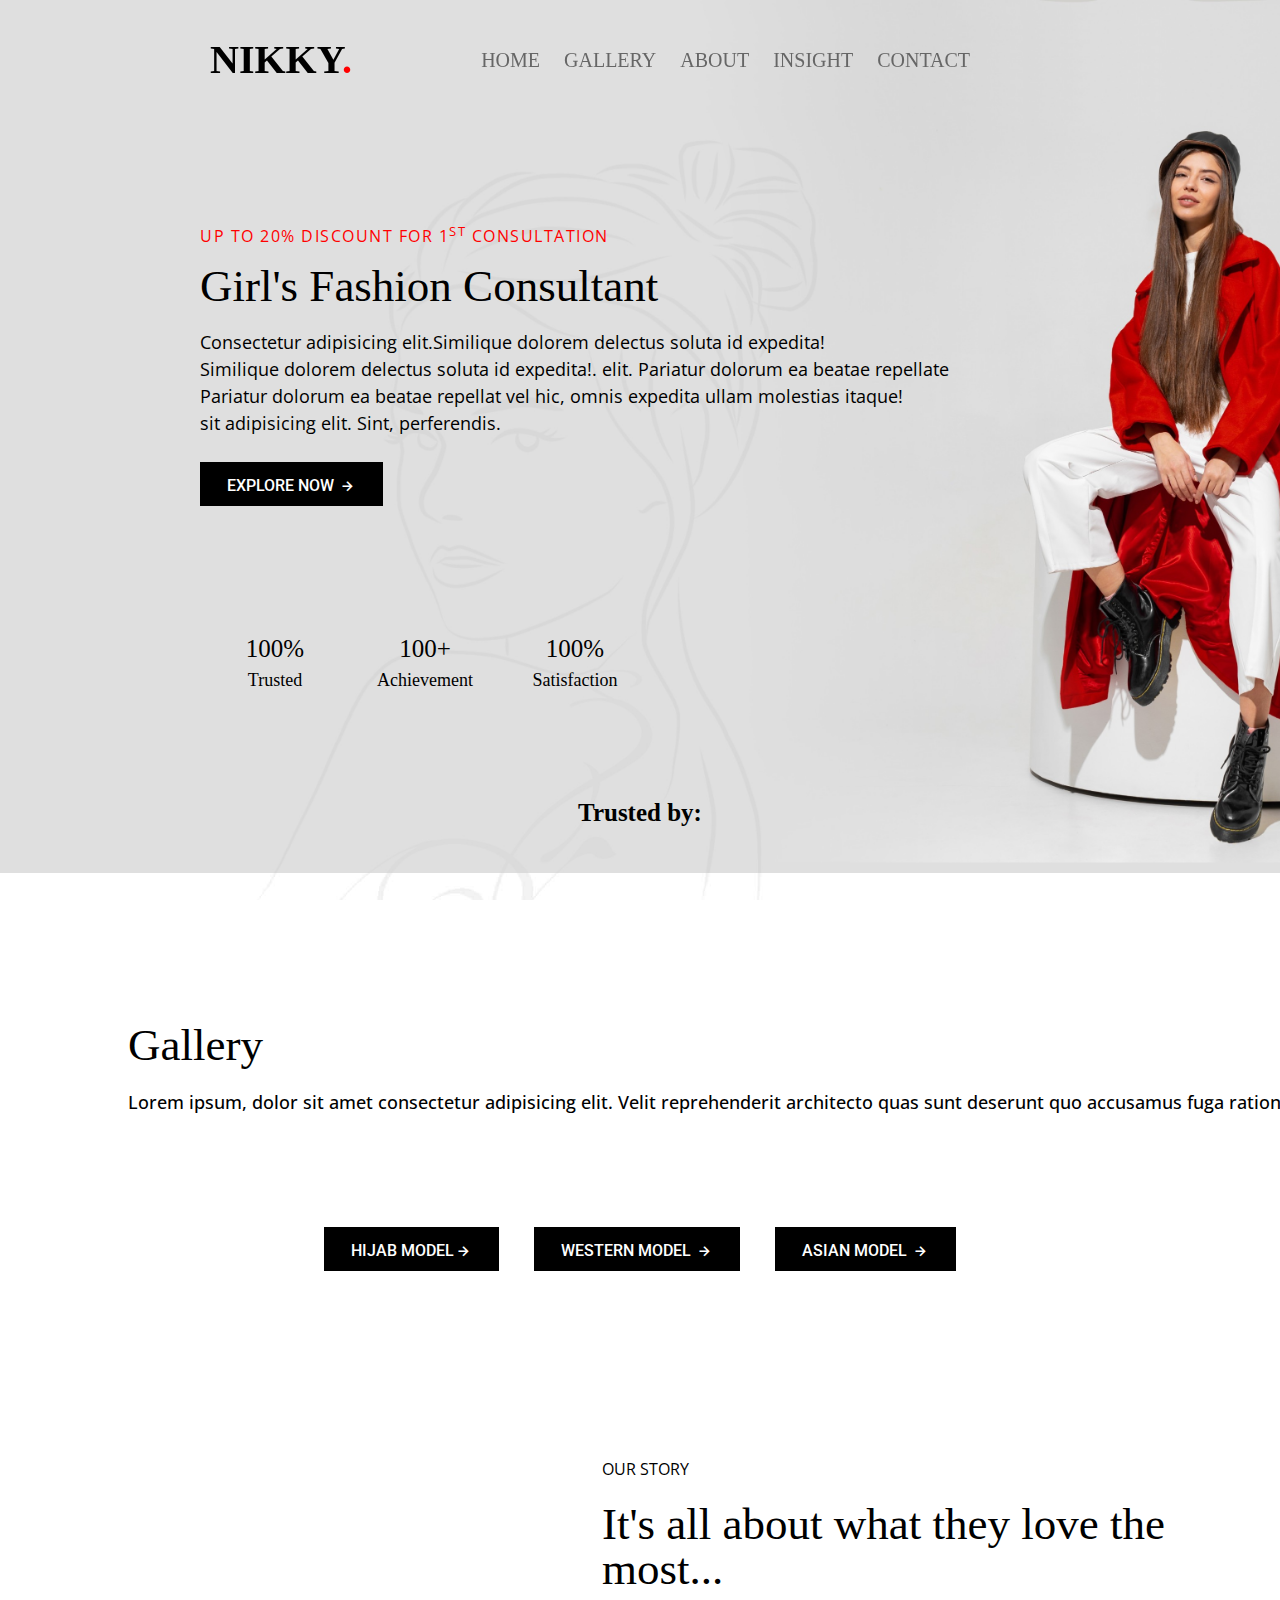
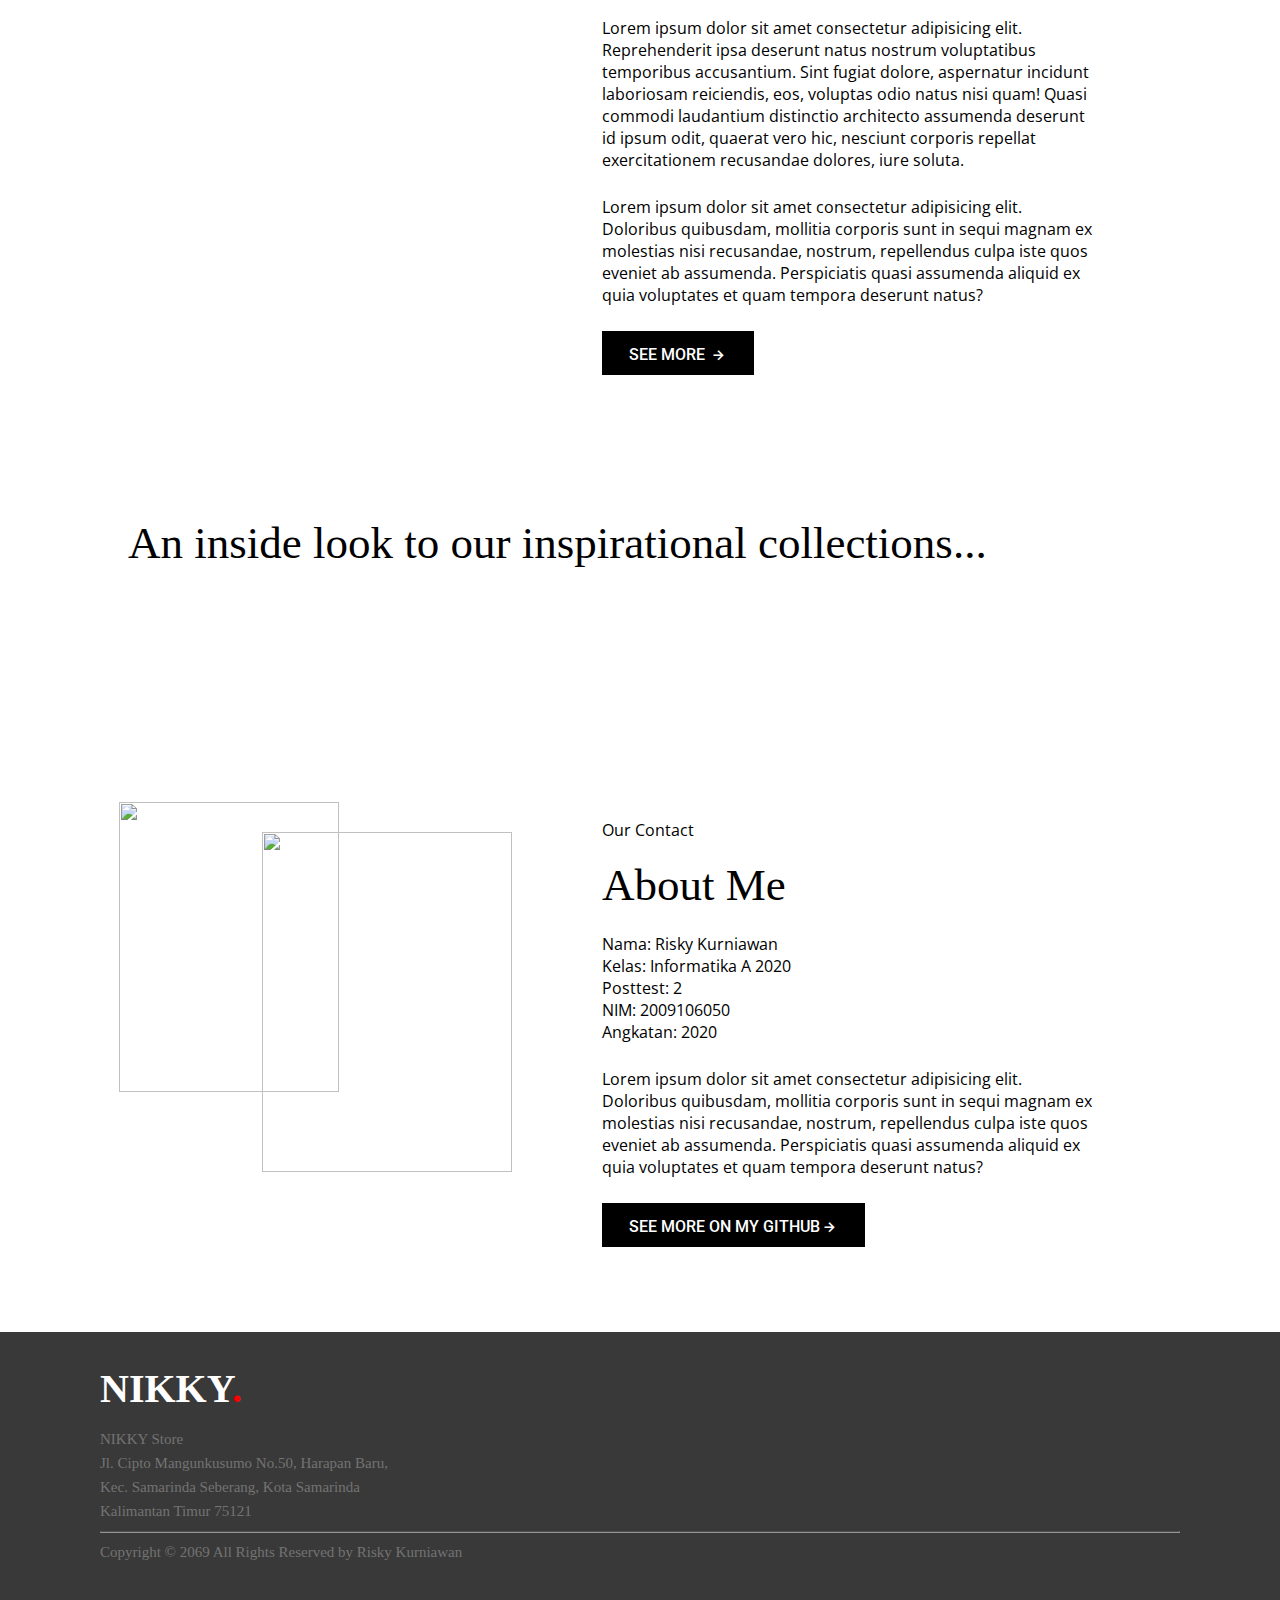
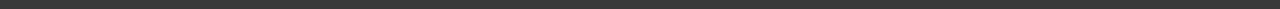
==== posttest2/index.html @ 20c2f048 "Posttest2" ====
<!DOCTYPE html>
<html lang="en">
<head>
  <meta charset="UTF-8">
  <meta http-equiv="X-UA-Compatible" content="IE=edge">
  <meta name="viewport" content="width=device-width, initial-scale=1.0">
  <link rel="stylesheet" href="/styles.css">
  <link rel="icon" href="svg/icon.svg">
  <link href='https://unpkg.com/boxicons@2.1.4/css/boxicons.min.css' rel='stylesheet'>
  <title>NIKKY</title>
</head>
<body id="home">
  <div class="container-1 pt-25px">
    <header>
      <nav class="">
        <div class="container p-relative pl-7 pr-10 top-25">
          <a href="#" id="brand" class="text-upper brand">
            NIKKY<span class="text-red">.</span>
          </a>
          <ul class="navbar-menu">
            <li>
              <a href="#home" class="text-upper">
                <span class="fs-3">
                  Home
                </span>
              </a>
            </li>
            <li>
              <a href="#gallery" class="text-upper">
                <span class="fs-3">
                  Gallery
                </span>
              </a>
            </li>
            <li>
              <a href="#about" class="text-upper">
                <span class="fs-3">
                  About
                </span>
              </a>
            </li>
            <li>
              <a href="#insight" class="text-upper">
                <span class="fs-3">
                  Insight
                </span>
              </a>
            </li>
            <li>
              <a href="#contact" class="text-upper">
                <span class="fs-3">
                  Contact
                </span>
              </a>
            </li>
          </ul>
          
        </div>
      </nav>
    </header>
    
    
    <section class="parent m-5 pb-50px">
      <div class="grid-1">
        <main class="mb-0">
          <div class="main-text">
            <p class="text-upper font-1 m-0 ls-1 text-red pb-20px">Up to 20% Discount for 1<sup>st</sup> Consultation </p>
            <h1 class="header-1 m-0">Girl's Fashion Consultant</h1>
            <p class=" font-1 mt-10px mb-0 fs-2 lh-2 pt-10px">Consectetur adipisicing elit.Similique dolorem delectus soluta id expedita!</p>
            <p class=" font-1 mb-0 fs-2 lh-2">Similique dolorem delectus soluta id expedita!. elit. Pariatur dolorum ea beatae repellate</p>
            <p class=" font-1  mb-0 fs-2 lh-2">Pariatur dolorum ea beatae repellat vel hic, omnis expedita ullam molestias itaque!</p>
            <p class=" font-1 mt-0 mb-25px fs-2 lh-2">sit adipisicing elit. Sint, perferendis.</p>
            <div>
              <a href="#" class="my-btn-dark text-upper">
                Explore Now <i class='bx bx-right-arrow-alt fs-2 p-relative top-3px mt-0 pt-0'></i>
              </a>
            </div>
          </div>
        </main>
      </div>
      <div class="grid-2 pb-25px mt-25px">
        <div class='flex-container'>
          <div class="text-center flex-item-1">
            <img src="svg/trusted.svg" width="45px" alt="">
            <h1 class="fs-4 m-0 text-bold pt-10px">100%</h1>
            <p class="fs-2 pt-10px">Trusted</p>
          </div>
          <div class="text-center flex-item-1">
            <img src="svg/trophy.svg" width="45px" alt="">
            <h1 class="fs-4 m-0 text-bold pt-10px">100+</h1>
            <p class="fs-2 pt-10px">Achievement</p>
          </div>
          <div class="text-center flex-item-1">
            <img src="svg/love.svg" width="45px" alt="">
            <h1 class="fs-4 m-0 text-bold pt-10px">100%</h1>
            <p class="fs-2 pt-10px">Satisfaction</p>
          </div>
        </div>
      </div>
    </section>
    
    <h3 class="fs-4 item-center text-600">
      Trusted by:
    </h3>
    <div class='flex-container gap-35 item-center'>
      <div class="">
        <img src="svg/logo (2).svg" width="100px" alt="" srcset="">
      </div>
      <div class="">
        <img src="svg/logo (3).svg" width="100px" alt="" srcset="">
      </div>
      <div class="">
        <img src="svg/logo (4).svg" width="100px" alt="" srcset="">
      </div>
      <div class="">
        <img src="svg/logo (5).svg" width="100px" alt="" srcset="">
      </div>
      <div class="">
        <img src="svg/logo (6).svg" width="100px" alt="" srcset="">
      </div>
    </div>
    
    <div class='flex-container gap-35 item-center'>
      <div class="">
        <img src="svg/logo (7).svg" width="100px" alt="" srcset="">
      </div>
      <div class="">
        <img src="svg/logo (8).svg" width="100px" alt="" srcset="">
      </div>
      <div class="">
        <img src="svg/logo (9).svg" width="100px" alt="" srcset="">
      </div>
      <div class="">
        <img src="svg/logo (10).svg" width="100px" alt="" srcset="">
      </div>
      <div class="">
        <img src="svg/logo (12).svg" width="100px" alt="" srcset="">
      </div>
    </div>
    
    <div class='flex-container gap-35 item-center'>
      <div class="">
        <img src="svg/logo (13).svg" width="100px" alt="" srcset="">
      </div>
      <div class="">
        <img src="svg/logo (14).svg" width="100px" alt="" srcset="">
      </div>
      <div class="">
        <img src="svg/logo (15).svg" width="100px" alt="" srcset="">
      </div>
      <div class="">
        <img src="svg/logo (16).svg" width="100px" alt="" srcset="">
      </div>
      </div>
    </div>
  </div>
  
  
  <div class="mt-0 pt-150px container-2" id="gallery">
    <div class="p-relative left-10 ">
      <h1 class="header-1 mb-25px">Gallery</h1>
      <p class="fs-2 mb-100px font-1 text-500">Lorem ipsum, dolor sit amet consectetur adipisicing elit. Velit reprehenderit architecto quas sunt deserunt quo accusamus fuga ratione a libero.</p>
    </div>
    <div class='flex-container gap-35 item-center'>
      <div class="">
        <img src="img/img1.jpg" height="550px" alt="">
        <div>
          <a href="#" class="my-btn-dark text-upper">
            Hijab Model<i class='bx bx-right-arrow-alt fs-2 p-relative top-3px mt-0 pt-0'></i>
          </a>
        </div>
      </div>
      <div class="">
        <img src="img/img2.jpg" height="550px" alt="">
        <div>
          <a href="#" class="my-btn-dark text-upper">
            Western Model <i class='bx bx-right-arrow-alt fs-2 p-relative top-3px mt-0 pt-0'></i>
          </a>
        </div>
      </div>
      <div class="">
        <img src="img/img3.jpg" height="550px" alt="">
        <div>
          <a href="#" class="my-btn-dark text-upper">
            Asian Model <i class='bx bx-right-arrow-alt fs-2 p-relative top-3px mt-0 pt-0'></i>
          </a>
        </div>
      </div>
    </div>
  </div>  

  <div class="container-4 pb-100px pt-100px" id="about">
    <div class="parent">
      <div class="grid-3 item-end">
        <img src="img/about-me-img.jpg" class="mt-100px p-relative left-15 top--5" height="400px" alt="">
        <img src="img/about-me-img-2.jpg" class="mt-100px front custom-photo-1" height="450px" alt="">
      </div>
      <div class="grid-4 p-3">
        <h2 class="font-1">OUR STORY</h2>
        
        <h2 class="header-1 pt-25px">It's all about what they love the most...</h2>
        <p class="font-1 lh-1 pt-25px pr-3">
          Lorem ipsum dolor sit amet consectetur adipisicing elit. Reprehenderit ipsa deserunt natus nostrum voluptatibus temporibus accusantium. Sint fugiat dolore, aspernatur incidunt laboriosam reiciendis, eos, voluptas odio natus nisi quam! Quasi commodi laudantium distinctio architecto assumenda deserunt id ipsum odit, quaerat vero hic, nesciunt corporis repellat exercitationem recusandae dolores, iure soluta.
        </p>
        <p class="font-1 lh-1 pt-25px pr-3">
          Lorem ipsum dolor sit amet consectetur adipisicing elit. Doloribus quibusdam, mollitia corporis sunt in sequi magnam ex molestias nisi recusandae, nostrum, repellendus culpa iste quos eveniet ab assumenda. Perspiciatis quasi assumenda aliquid ex quia voluptates et quam tempora deserunt natus?
        </p>
        <div>
          <a href="#" class="mt-25px my-btn-dark text-upper">
            See More <i class='bx bx-right-arrow-alt fs-2 p-relative top-3px mt-0 pt-0'></i>
          </a>
        </div>
      </div>
      </div>
  </div>
  
  
  <div class="mt-0 pb-100px pt-150px container-2" id="insight">
    <div class="p-relative left-10">
      <h1 class="header-1 mb-50px text-500">An inside look to our inspirational collections...</h1>
    </div>
    <div class='flex-container gap-35 item-center'>
      <div class="">
        <img class="" src="img/collection1.jpg" height="550px" alt="">
      </div>
      <div class="">
        <img class="" src="img/collection2.jpg" height="550px" alt="">
      </div>
      <div class="">
        <img class="" src="img/collection3.jpg" height="550px" alt="">
      </div>
      <div class="">
        <img class="" src="img/collection4.jpg" height="550px" alt="">
      </div>
    </div>
  </div>  
  
  
  <div class="container-4 mb-100px" id="contact">
    <div class="parent">
      <div class="grid-3 item-end">
        <img src="img/risky.jpg" class="mt-100px p-relative left-15 top--5" width="220px" height="290px" alt="">
        <img src="img/risky.jpg" class="mt-100px front" width="250px" height="340px" alt="">
      </div>
      <div class="grid-4 p-3">
        <h2 class="font-1">Our Contact</h2>
        
        <h2 class="header-1 pt-25px">About Me</h2>
        <p class="font-1 lh-1 pt-25px pr-3">
          Nama: Risky Kurniawan
          <br>
          Kelas: Informatika A 2020
          <br>
          Posttest: 2
          <br>
          NIM: 2009106050
          <br>
          Angkatan: 2020
        </p>
        <p class="font-1 lh-1 pt-25px pr-3">
          Lorem ipsum dolor sit amet consectetur adipisicing elit. Doloribus quibusdam, mollitia corporis sunt in sequi magnam ex molestias nisi recusandae, nostrum, repellendus culpa iste quos eveniet ab assumenda. Perspiciatis quasi assumenda aliquid ex quia voluptates et quam tempora deserunt natus?
        </p>
        <div>
          <a href="https://github.com/riskykrnawan" class="mt-25px my-btn-dark text-upper">
            See More On My Github<i class='bx bx-right-arrow-alt fs-2 p-relative top-3px mt-0 pt-0'></i>
          </a>
        </div>
      </div>
      </div>
  </div>
  
  
  <footer class="footer">
    <div class="mb-15px">
      <a href="#" id="brand" class="text-upper brand text-white">
        NIKKY<span class="text-red">.</span>
      </a>
    </div>
    <div class="mt-25px pt-25px">
      <p>
        NIKKY Store
      </p>
      <p>
        Jl. Cipto Mangunkusumo No.50, Harapan Baru,
      </p>
      <p>
        Kec. Samarinda Seberang, Kota Samarinda
      </p>
      <p>
        Kalimantan Timur 75121
      </p>
    </div>
    <hr>
    <p>Copyright &copy 2069 All Rights Reserved by Risky Kurniawan</p>
  </footer>
</body>
</html>
---- styles.css ----
@import url('https://fonts.googleapis.com/css?family=Open+Sans');
@import url('https://fonts.googleapis.com/css2?family=Roboto:wght@300;900&display=swap');


html, body, div, span, applet, object, iframe,
h1, h2, h3, h4, h5, h6, p, blockquote, pre,
a, abbr, acronym, address, big, cite, code,
del, dfn, em, img, ins, kbd, q, s, samp,
small, strike, strong, sub, tt, var,
b, u, i, center,
dl, dt, dd, ol, ul, li,
fieldset, form, label, legend,
table, caption, tbody, tfoot, thead, tr, th, td,
article, aside, canvas, details, embed, 
figure, figcaption, footer, header, hgroup, 
menu, nav, output, ruby, section, summary,
time, mark, audio, video {
	margin: 0;
	padding: 0;
	border: 0;
	font-size: 100%;
	font: inherit;
	vertical-align: baseline;
}

article, aside, details, figcaption, figure, 
footer, header, hgroup, menu, nav, section {
	display: block;
}
body {
	line-height: 1;
  overflow-x: hidden;
}
ol, ul {
	list-style: none;
}
blockquote, q {
	quotes: none;
}
blockquote:before, blockquote:after,
q:before, q:after {
	content: '';
	content: none;
}
table {
	border-collapse: collapse;
	border-spacing: 0;
}

a {
  text-decoration: none;
}

/* end meyer */


/* Custom Scrollbar */
  /* width */
  ::-webkit-scrollbar {
    width: 10px;
  }

  /* Track */
  ::-webkit-scrollbar-track {
    background: #f1f1f1;
  }

  /* Handle */
  ::-webkit-scrollbar-thumb {
    background: #888;
  }

  /* Handle on hover */
  ::-webkit-scrollbar-thumb:hover {
    background: #555;
  }


/* navbar */

nav {
  position: fixed;
  background: transparent;
  height: 80px;
  line-height: 80px;
  top: 0;
  left: 0;
  width: 100%;
  z-index: 9;
}

nav ul.navbar-menu {
  float:right;
  margin: 0;
  padding: 0;
  display: block;
}
nav ul.navbar-menu li {
  display: inline-block;
  margin: 0 10px; 
}
nav ul.navbar-menu li a {
  color: #666;
  font-size: 14px; 
}
nav ul.navbar-menu li a:hover {
  color: #fff;
  font-size: 14px; 
}
.brand {
  color: black;
  float: left;
  font-weight: 800;
  font-size: 40px; 
}

/* display */
.d-block {
  display: block;
}

/* Container */
.container-1 {
  background-image: url('img/bg-1.jpg');
  background-attachment: fixed;
  background-repeat: no-repeat;
  background-size: cover;
}
.container-2 {
  background-image: url('img/bg-2.jpg');
  background-attachment: fixed;
  background-repeat: no-repeat;
  background-size: cover;
}
.container-3 {
  background-image: url('img/bg-3.jpg');
  background-attachment: fixed;
  background-repeat: no-repeat;
  background-size: cover;
  height: 500px;
}
.container-4 {
  background-image: url('img/bg-4.jpg');
  background-attachment: fixed;
  background-repeat: no-repeat;
  background-size: cover;
  height: 500px;
}

/* text alignment */
.text-center {
  text-align: center;
}
.text-start {
  text-align: left;
}
.text-end {
  text-align: right;
}
.text-justify {
  text-align: justify;
}

/* text transform */
.text-upper {
  text-transform: uppercase;
}
.text-lower {
  text-transform: lowercase;
}

/* font */
.font-1 {
  font-family: "Open Sans";
}
.font-2 {
  font-family: "Roboto", sans-serif;
}


/* header fontSize */
.header-1 {
  font-size: 45px;
}
.header-2 {
  font-size: 38px;
}


/* text color */
.text-red {
  color: red;
}
.text-white {
  color: white;
}
.text-orange {
  color: #7c2222;
}


/* font weight */
.text-600 {
  font-weight: 600;
}
.text-500 {
  font-weight: 500;
}


/* letter spacing */
.ls-1 {
  letter-spacing: 1.5px;
}

/* line-height */
.lh-1 {
  line-height: 22px;
}
.lh-2 {
  line-height: 27px;
}

/* fontSize */
.fs-1 {
  font-size: 14px;
}
.fs-2 {
  font-size: 18px;
}
.fs-3 {
  font-size: 20px;
}
.fs-4 {
  font-size: 25px;
}

/* bg */
.bg-orange {
  background-color: orange;
}
.bg-grey {
  background-color: #DFDFDF;
}
.bg-white {
  background-color: white;
}


/* margin */
.m-0 {
  margin: 0;
}
.m-5 {
  margin: 200px 200px 0 200px;
}

.mt-100px {
  margin-top: 100px;
}
.mt-25px {
  margin-top: 25px;
}
.mt-20px {
  margin-top: 20px;
}
.mt-10px {
  margin-top: 10px;
}
.mt-0 {
  margin-top: 0;
}

.mb-100px {
  margin-bottom: 100px;
}
.mb-50px {
  margin-bottom: 50px;
}
.mb-35px {
  margin-bottom: 35px;
}
.mb-25px {
  margin-bottom: 25px;
}
.mb-20 {
  margin-bottom: 200px;
}
.mb-0 {
  margin-bottom: 0;
}


/* padding */
.p-4 {
  padding: 120px;
}
.p-5 {
  padding: 150px;
}
.p-3 {
  padding: 90px;
}

.p-50px {
  padding: 50px;
}

.pt-250px {
  padding-top: 250px;
}
.pt-150px {
  padding-top: 150px;
}
.pt-100px {
  padding-top: 100px;
}
.pt-25px {
  padding-top: 25px;
}
.pt-10px {
  padding-top: 10px;
}
.pt-0 {
  padding-top: 0;
}

.pr-1 {
  padding-right: 30px;
}
.pr-2 {
  padding-right: 60px;
}
.pr-3 {
  padding-right: 90px;
}
.pr-7{
  padding-right: 210px;
}
.pr-10{
  padding-right: 300px;
}

.pl-7 {
  padding-left: 210px;
}
.pl-5 {
  padding-left: 150px;
}
.pl-2 {
  padding-left: 60px;
}


.pb-100px {
  padding-bottom: 100px;
}
.pb-200px {
  padding-bottom: 200px;
}
.pb-25px {
  padding-bottom: 25px;
}
.pb-20px {
  padding-bottom: 20px;
}
.pb-15px {
  padding-bottom: 20px;
}
.pb-10px {
  padding-bottom: 10px;
}
.pb-0 {
  padding-bottom: 0;
}


/* button */
.my-btn-dark{
  padding: 10px 25px;
  font-family: "Roboto", sans-serif;
  font-weight: 500;
  background: transparent;
  outline: none !important;
  cursor: pointer;
  transition: all 0.3s ease;
  position: relative;
  display: inline-block;
  border: 2px solid rgb(0, 0, 0);
  background: rgb(0, 0, 0);
  z-index: 1;
  color: #fff;
}



/* flex */
.flex-container {
  display: flex;
  flex-wrap: nowrap;
  justify-content: flex-start;
  align-items: flex-start;
  align-content: flex-start;
  overflow: auto;
  flex-direction: row;
}

.flex-item-1 {
  width: 150px;
  height: 150px;
  margin: 15px 0;
} 
.gap-35 {
  gap: 35px;
}

.flex-item-2 {
  box-shadow: 0px 2px 10px -8px rgba(0,0,0,0.75);
-webkit-box-shadow: 0px 2px 10px -8px rgba(0,0,0,0.75);
-moz-box-shadow: 0px 2px 10px -8px rgba(0,0,0,0.75);
  width: 250px;
  height: 350px;
  margin: 45px;
  background-color: white;
}



/* footer */


.footer
{
  background-color:#393939;
  padding:45px 100px;
  font-size:15px;
  line-height:24px;
  color:#737373;
  position: relative;
  bottom: 0;
}

.footer hr
{
  border-top-color:#bbb;
  opacity:0.5
}

/* footer */

/* position */

.p-relative {
  position: relative;
}
.p-absolute {
  position: absolute;
}

.top-75 {
  top: 75%;
}
.top-50 {
  top: 50%;
}
.top-35 {
  top: 35%;
}
.top-25 {
  top: 25%;
}

.top-5px {
  top: 5px;
}
.top-3px {
  top: 3px;
}
.top--5 {
  top: -5%;
}

.left-60 {
  left: 60%;
}
.left-50 {
  left: 50%;
}
.left-40 {
  left: 40%;
}
.left-30 {
  left: 30%;
}
.left-25 {
  left: 25%;
}
.left-20 {
  left: 20%;
}
.left-15 {
  left: 15%;
}
.left-10 {
  left: 10%;
}


.right-50 {
  right: 50%;
}
.right-25 {
  right: 25%;
}
.right-15 {
  right: 15%;
}

/* justify content */
.item-start {
  display: flex;
  justify-content: start;
}
.item-center {
  display: flex;
  justify-content: center;
}
.item-end {
  display: flex;
  justify-content: end;
}



/* grid */
.parent {
  display: grid;
  grid-template-columns: repeat(5, 1fr);
  grid-template-rows: repeat(5, 1fr);
  grid-column-gap: 0px;
  grid-row-gap: 0px;
  }
  
  .grid-1 { grid-area: 1 / 1 / 6 / 6; }
  .grid-2 { grid-area: 4 / 1 / 6 / 6; }
  .grid-3 { grid-area: 1 / 1 / 6 / 3; }
  .grid-4 { grid-area: 1 / 3 / 6 / 6; }


.back {
  z-index: -1;
}
.front {
  z-index: 99;
}

/* transform */
.custom-photo-1 {
  transform: skew(-6deg) translate(1px,0px);
}

  @media only screen and (max-width: 600px) {
    .m-5 {
      margin: 10px
    }
  }
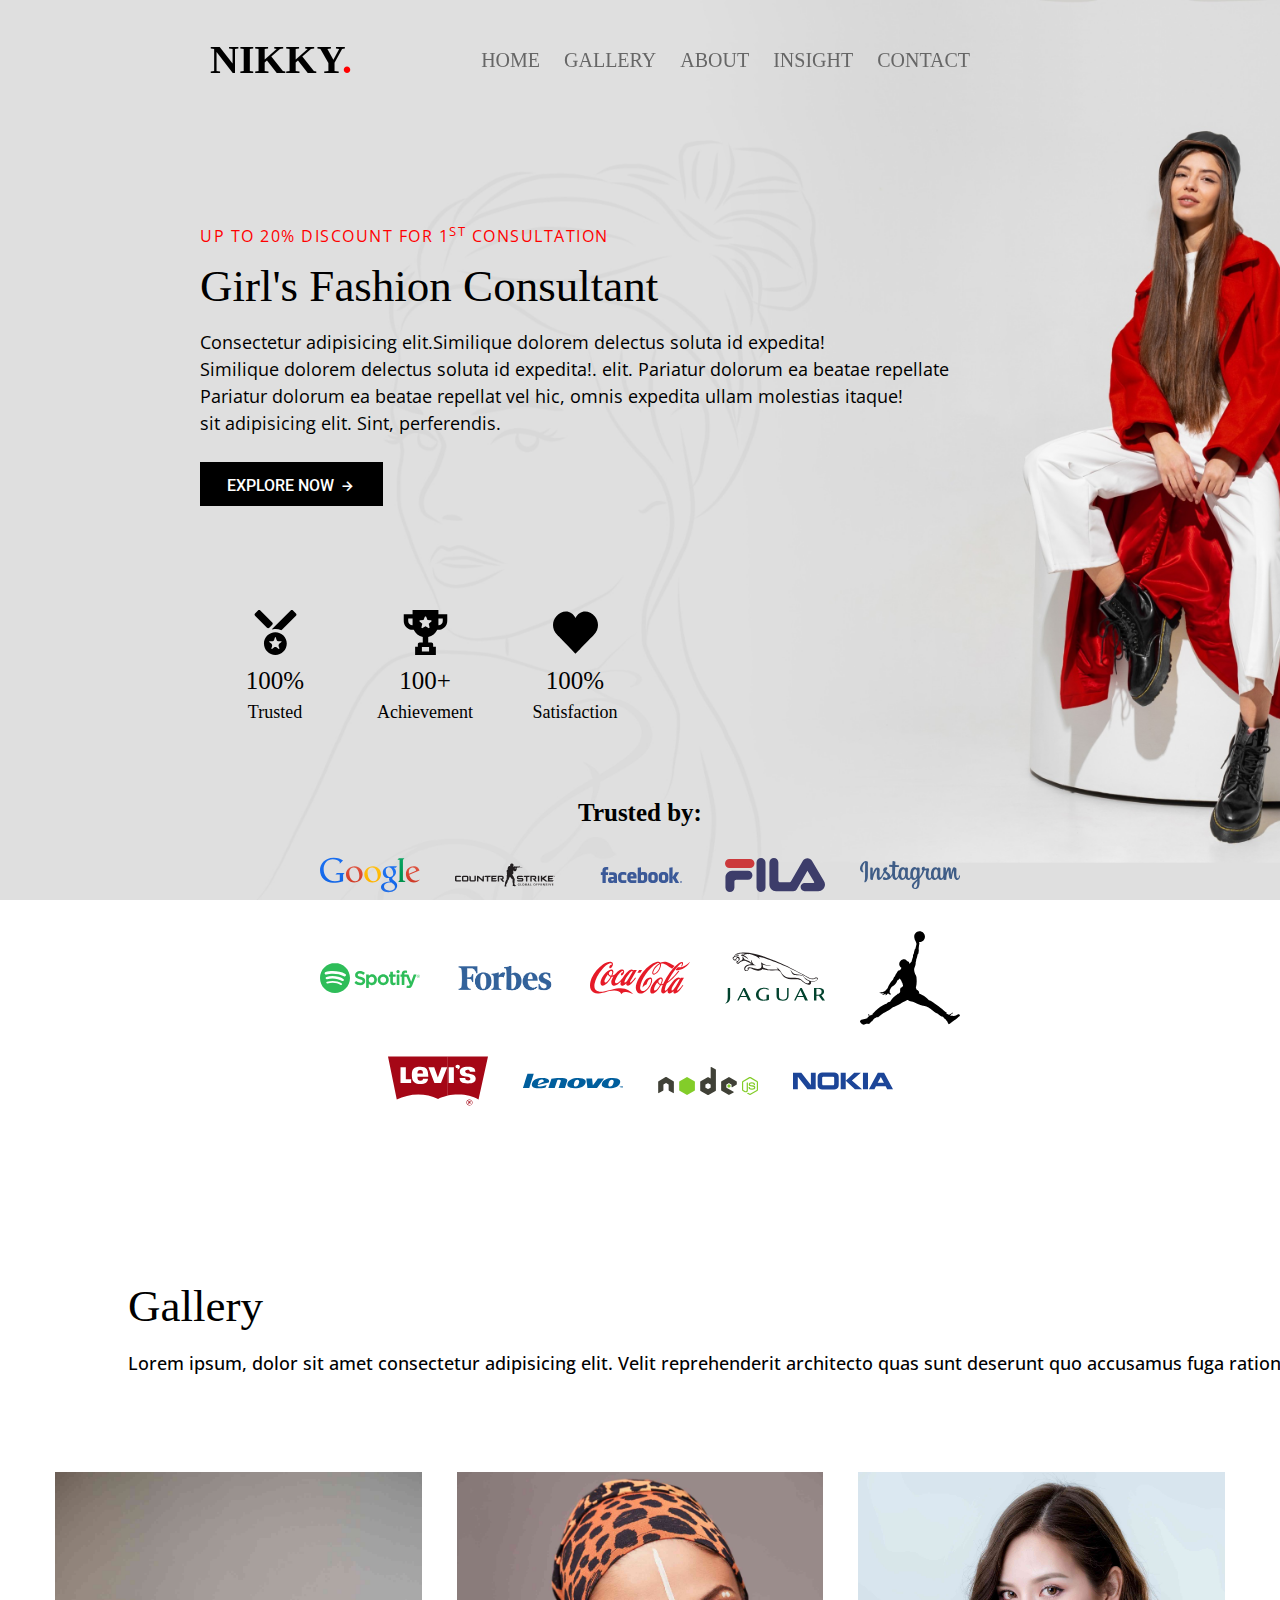
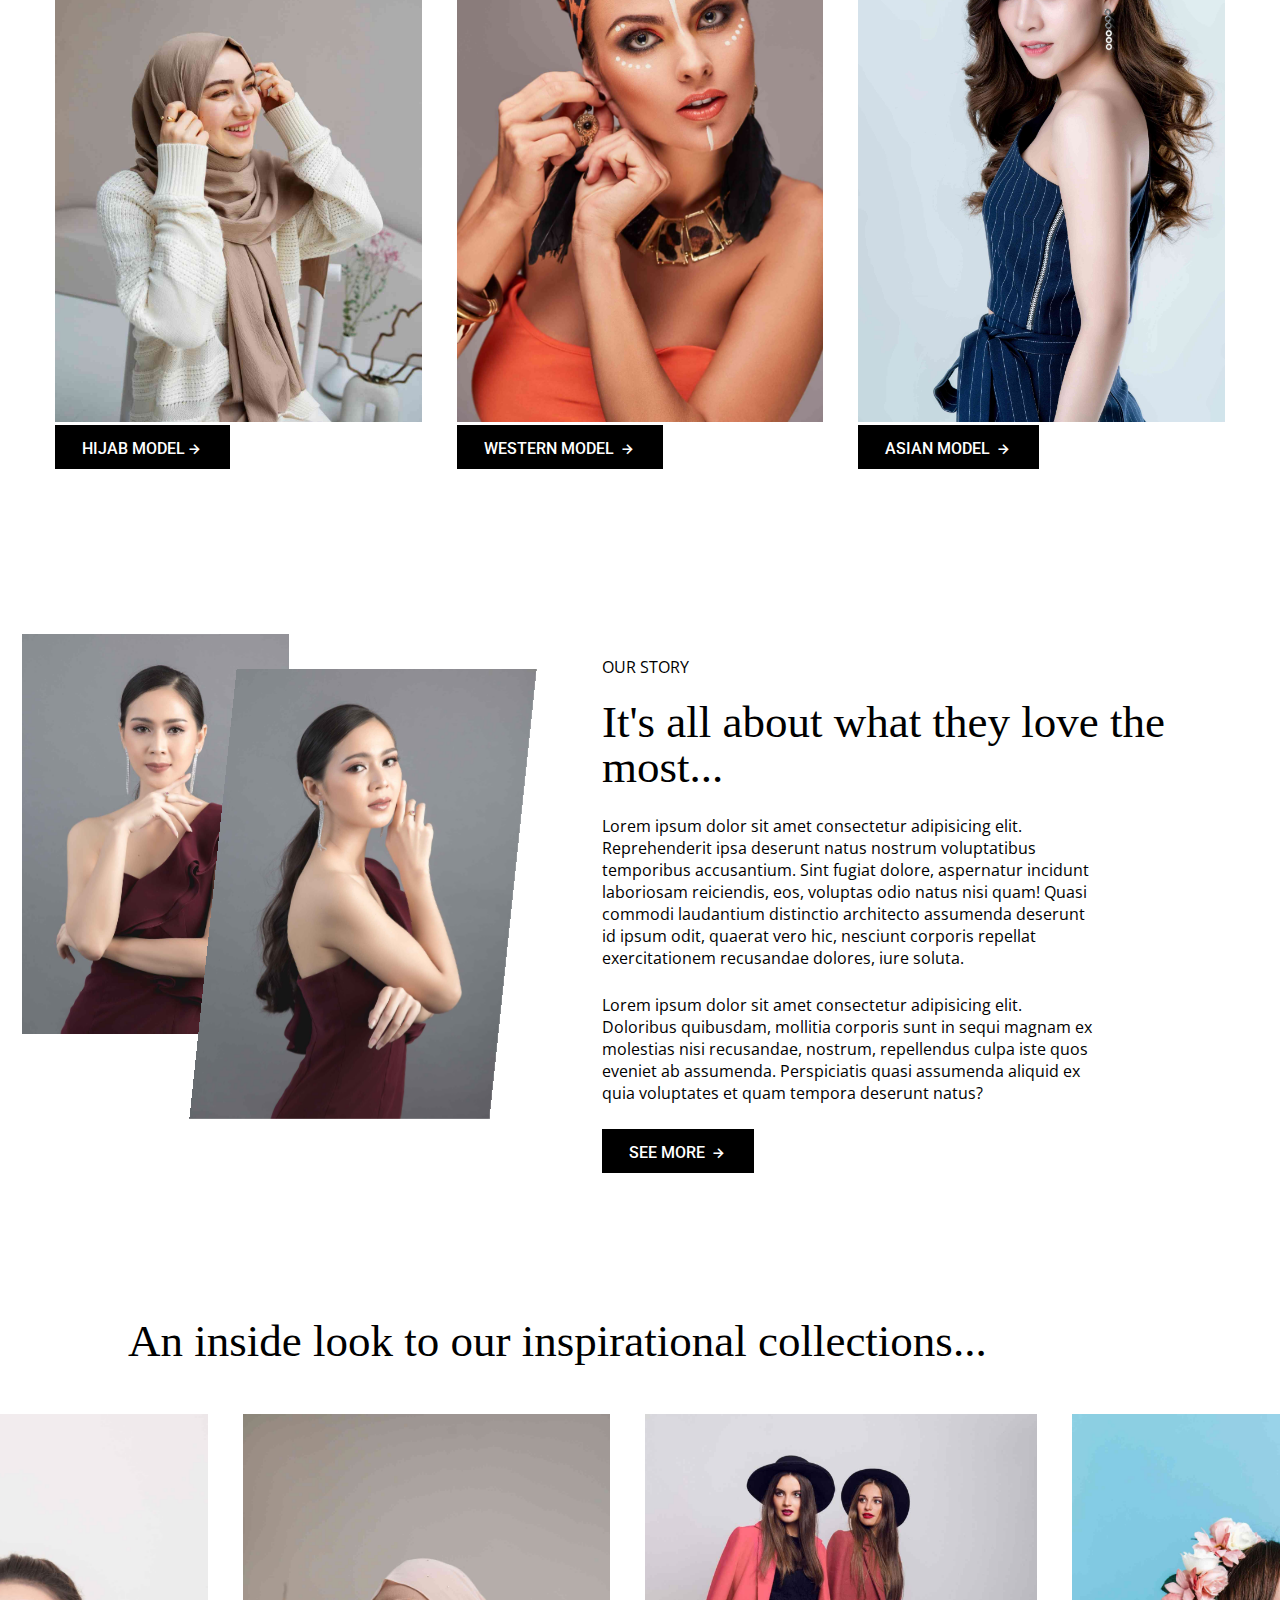
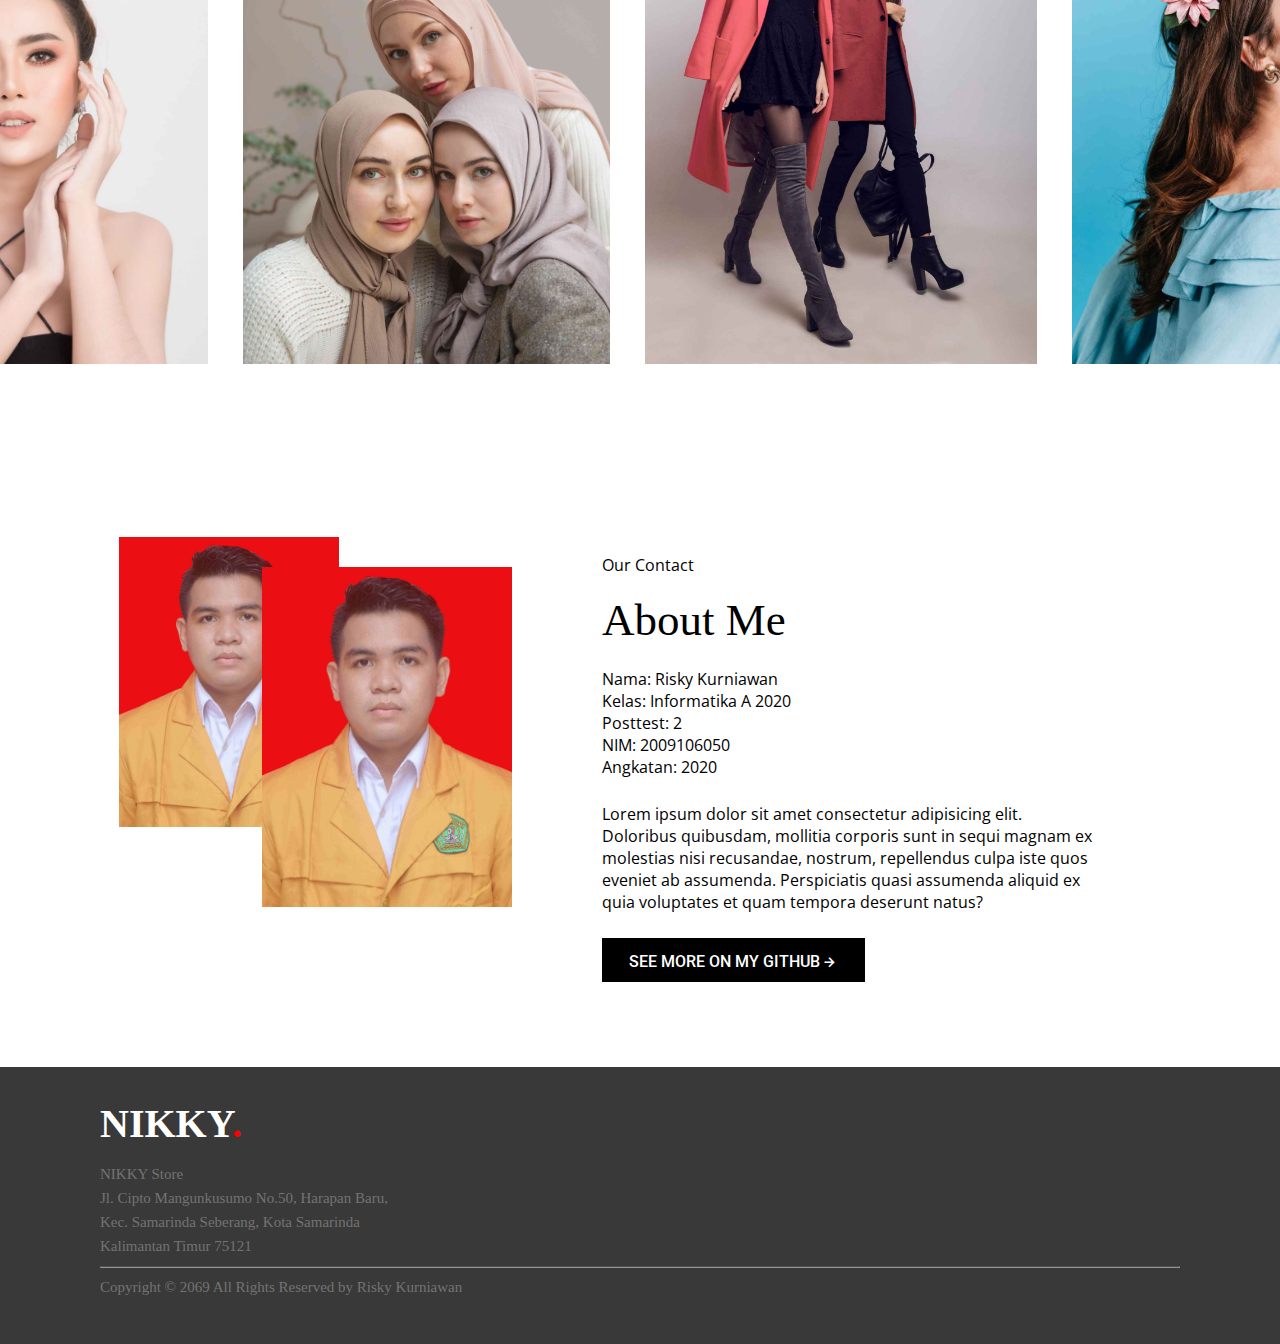
==== commit 910405fb: "posttest2_2009106050_risky" ====
--- a/posttest2/index.html
+++ b/posttest2/index.html
@@ -1,297 +1,297 @@
-<!DOCTYPE html>
-<html lang="en">
-<head>
-  <meta charset="UTF-8">
-  <meta http-equiv="X-UA-Compatible" content="IE=edge">
-  <meta name="viewport" content="width=device-width, initial-scale=1.0">
-  <link rel="stylesheet" href="/styles.css">
-  <link rel="icon" href="svg/icon.svg">
-  <link href='https://unpkg.com/boxicons@2.1.4/css/boxicons.min.css' rel='stylesheet'>
-  <title>NIKKY</title>
-</head>
-<body id="home">
-  <div class="container-1 pt-25px">
-    <header>
-      <nav class="">
-        <div class="container p-relative pl-7 pr-10 top-25">
-          <a href="#" id="brand" class="text-upper brand">
-            NIKKY<span class="text-red">.</span>
-          </a>
-          <ul class="navbar-menu">
-            <li>
-              <a href="#home" class="text-upper">
-                <span class="fs-3">
-                  Home
-                </span>
-              </a>
-            </li>
-            <li>
-              <a href="#gallery" class="text-upper">
-                <span class="fs-3">
-                  Gallery
-                </span>
-              </a>
-            </li>
-            <li>
-              <a href="#about" class="text-upper">
-                <span class="fs-3">
-                  About
-                </span>
-              </a>
-            </li>
-            <li>
-              <a href="#insight" class="text-upper">
-                <span class="fs-3">
-                  Insight
-                </span>
-              </a>
-            </li>
-            <li>
-              <a href="#contact" class="text-upper">
-                <span class="fs-3">
-                  Contact
-                </span>
-              </a>
-            </li>
-          </ul>
-          
-        </div>
-      </nav>
-    </header>
-    
-    
-    <section class="parent m-5 pb-50px">
-      <div class="grid-1">
-        <main class="mb-0">
-          <div class="main-text">
-            <p class="text-upper font-1 m-0 ls-1 text-red pb-20px">Up to 20% Discount for 1<sup>st</sup> Consultation </p>
-            <h1 class="header-1 m-0">Girl's Fashion Consultant</h1>
-            <p class=" font-1 mt-10px mb-0 fs-2 lh-2 pt-10px">Consectetur adipisicing elit.Similique dolorem delectus soluta id expedita!</p>
-            <p class=" font-1 mb-0 fs-2 lh-2">Similique dolorem delectus soluta id expedita!. elit. Pariatur dolorum ea beatae repellate</p>
-            <p class=" font-1  mb-0 fs-2 lh-2">Pariatur dolorum ea beatae repellat vel hic, omnis expedita ullam molestias itaque!</p>
-            <p class=" font-1 mt-0 mb-25px fs-2 lh-2">sit adipisicing elit. Sint, perferendis.</p>
-            <div>
-              <a href="#" class="my-btn-dark text-upper">
-                Explore Now <i class='bx bx-right-arrow-alt fs-2 p-relative top-3px mt-0 pt-0'></i>
-              </a>
-            </div>
-          </div>
-        </main>
-      </div>
-      <div class="grid-2 pb-25px mt-25px">
-        <div class='flex-container'>
-          <div class="text-center flex-item-1">
-            <img src="svg/trusted.svg" width="45px" alt="">
-            <h1 class="fs-4 m-0 text-bold pt-10px">100%</h1>
-            <p class="fs-2 pt-10px">Trusted</p>
-          </div>
-          <div class="text-center flex-item-1">
-            <img src="svg/trophy.svg" width="45px" alt="">
-            <h1 class="fs-4 m-0 text-bold pt-10px">100+</h1>
-            <p class="fs-2 pt-10px">Achievement</p>
-          </div>
-          <div class="text-center flex-item-1">
-            <img src="svg/love.svg" width="45px" alt="">
-            <h1 class="fs-4 m-0 text-bold pt-10px">100%</h1>
-            <p class="fs-2 pt-10px">Satisfaction</p>
-          </div>
-        </div>
-      </div>
-    </section>
-    
-    <h3 class="fs-4 item-center text-600">
-      Trusted by:
-    </h3>
-    <div class='flex-container gap-35 item-center'>
-      <div class="">
-        <img src="svg/logo (2).svg" width="100px" alt="" srcset="">
-      </div>
-      <div class="">
-        <img src="svg/logo (3).svg" width="100px" alt="" srcset="">
-      </div>
-      <div class="">
-        <img src="svg/logo (4).svg" width="100px" alt="" srcset="">
-      </div>
-      <div class="">
-        <img src="svg/logo (5).svg" width="100px" alt="" srcset="">
-      </div>
-      <div class="">
-        <img src="svg/logo (6).svg" width="100px" alt="" srcset="">
-      </div>
-    </div>
-    
-    <div class='flex-container gap-35 item-center'>
-      <div class="">
-        <img src="svg/logo (7).svg" width="100px" alt="" srcset="">
-      </div>
-      <div class="">
-        <img src="svg/logo (8).svg" width="100px" alt="" srcset="">
-      </div>
-      <div class="">
-        <img src="svg/logo (9).svg" width="100px" alt="" srcset="">
-      </div>
-      <div class="">
-        <img src="svg/logo (10).svg" width="100px" alt="" srcset="">
-      </div>
-      <div class="">
-        <img src="svg/logo (12).svg" width="100px" alt="" srcset="">
-      </div>
-    </div>
-    
-    <div class='flex-container gap-35 item-center'>
-      <div class="">
-        <img src="svg/logo (13).svg" width="100px" alt="" srcset="">
-      </div>
-      <div class="">
-        <img src="svg/logo (14).svg" width="100px" alt="" srcset="">
-      </div>
-      <div class="">
-        <img src="svg/logo (15).svg" width="100px" alt="" srcset="">
-      </div>
-      <div class="">
-        <img src="svg/logo (16).svg" width="100px" alt="" srcset="">
-      </div>
-      </div>
-    </div>
-  </div>
-  
-  
-  <div class="mt-0 pt-150px container-2" id="gallery">
-    <div class="p-relative left-10 ">
-      <h1 class="header-1 mb-25px">Gallery</h1>
-      <p class="fs-2 mb-100px font-1 text-500">Lorem ipsum, dolor sit amet consectetur adipisicing elit. Velit reprehenderit architecto quas sunt deserunt quo accusamus fuga ratione a libero.</p>
-    </div>
-    <div class='flex-container gap-35 item-center'>
-      <div class="">
-        <img src="img/img1.jpg" height="550px" alt="">
-        <div>
-          <a href="#" class="my-btn-dark text-upper">
-            Hijab Model<i class='bx bx-right-arrow-alt fs-2 p-relative top-3px mt-0 pt-0'></i>
-          </a>
-        </div>
-      </div>
-      <div class="">
-        <img src="img/img2.jpg" height="550px" alt="">
-        <div>
-          <a href="#" class="my-btn-dark text-upper">
-            Western Model <i class='bx bx-right-arrow-alt fs-2 p-relative top-3px mt-0 pt-0'></i>
-          </a>
-        </div>
-      </div>
-      <div class="">
-        <img src="img/img3.jpg" height="550px" alt="">
-        <div>
-          <a href="#" class="my-btn-dark text-upper">
-            Asian Model <i class='bx bx-right-arrow-alt fs-2 p-relative top-3px mt-0 pt-0'></i>
-          </a>
-        </div>
-      </div>
-    </div>
-  </div>  
-
-  <div class="container-4 pb-100px pt-100px" id="about">
-    <div class="parent">
-      <div class="grid-3 item-end">
-        <img src="img/about-me-img.jpg" class="mt-100px p-relative left-15 top--5" height="400px" alt="">
-        <img src="img/about-me-img-2.jpg" class="mt-100px front custom-photo-1" height="450px" alt="">
-      </div>
-      <div class="grid-4 p-3">
-        <h2 class="font-1">OUR STORY</h2>
-        
-        <h2 class="header-1 pt-25px">It's all about what they love the most...</h2>
-        <p class="font-1 lh-1 pt-25px pr-3">
-          Lorem ipsum dolor sit amet consectetur adipisicing elit. Reprehenderit ipsa deserunt natus nostrum voluptatibus temporibus accusantium. Sint fugiat dolore, aspernatur incidunt laboriosam reiciendis, eos, voluptas odio natus nisi quam! Quasi commodi laudantium distinctio architecto assumenda deserunt id ipsum odit, quaerat vero hic, nesciunt corporis repellat exercitationem recusandae dolores, iure soluta.
-        </p>
-        <p class="font-1 lh-1 pt-25px pr-3">
-          Lorem ipsum dolor sit amet consectetur adipisicing elit. Doloribus quibusdam, mollitia corporis sunt in sequi magnam ex molestias nisi recusandae, nostrum, repellendus culpa iste quos eveniet ab assumenda. Perspiciatis quasi assumenda aliquid ex quia voluptates et quam tempora deserunt natus?
-        </p>
-        <div>
-          <a href="#" class="mt-25px my-btn-dark text-upper">
-            See More <i class='bx bx-right-arrow-alt fs-2 p-relative top-3px mt-0 pt-0'></i>
-          </a>
-        </div>
-      </div>
-      </div>
-  </div>
-  
-  
-  <div class="mt-0 pb-100px pt-150px container-2" id="insight">
-    <div class="p-relative left-10">
-      <h1 class="header-1 mb-50px text-500">An inside look to our inspirational collections...</h1>
-    </div>
-    <div class='flex-container gap-35 item-center'>
-      <div class="">
-        <img class="" src="img/collection1.jpg" height="550px" alt="">
-      </div>
-      <div class="">
-        <img class="" src="img/collection2.jpg" height="550px" alt="">
-      </div>
-      <div class="">
-        <img class="" src="img/collection3.jpg" height="550px" alt="">
-      </div>
-      <div class="">
-        <img class="" src="img/collection4.jpg" height="550px" alt="">
-      </div>
-    </div>
-  </div>  
-  
-  
-  <div class="container-4 mb-100px" id="contact">
-    <div class="parent">
-      <div class="grid-3 item-end">
-        <img src="img/risky.jpg" class="mt-100px p-relative left-15 top--5" width="220px" height="290px" alt="">
-        <img src="img/risky.jpg" class="mt-100px front" width="250px" height="340px" alt="">
-      </div>
-      <div class="grid-4 p-3">
-        <h2 class="font-1">Our Contact</h2>
-        
-        <h2 class="header-1 pt-25px">About Me</h2>
-        <p class="font-1 lh-1 pt-25px pr-3">
-          Nama: Risky Kurniawan
-          <br>
-          Kelas: Informatika A 2020
-          <br>
-          Posttest: 2
-          <br>
-          NIM: 2009106050
-          <br>
-          Angkatan: 2020
-        </p>
-        <p class="font-1 lh-1 pt-25px pr-3">
-          Lorem ipsum dolor sit amet consectetur adipisicing elit. Doloribus quibusdam, mollitia corporis sunt in sequi magnam ex molestias nisi recusandae, nostrum, repellendus culpa iste quos eveniet ab assumenda. Perspiciatis quasi assumenda aliquid ex quia voluptates et quam tempora deserunt natus?
-        </p>
-        <div>
-          <a href="https://github.com/riskykrnawan" class="mt-25px my-btn-dark text-upper">
-            See More On My Github<i class='bx bx-right-arrow-alt fs-2 p-relative top-3px mt-0 pt-0'></i>
-          </a>
-        </div>
-      </div>
-      </div>
-  </div>
-  
-  
-  <footer class="footer">
-    <div class="mb-15px">
-      <a href="#" id="brand" class="text-upper brand text-white">
-        NIKKY<span class="text-red">.</span>
-      </a>
-    </div>
-    <div class="mt-25px pt-25px">
-      <p>
-        NIKKY Store
-      </p>
-      <p>
-        Jl. Cipto Mangunkusumo No.50, Harapan Baru,
-      </p>
-      <p>
-        Kec. Samarinda Seberang, Kota Samarinda
-      </p>
-      <p>
-        Kalimantan Timur 75121
-      </p>
-    </div>
-    <hr>
-    <p>Copyright &copy 2069 All Rights Reserved by Risky Kurniawan</p>
-  </footer>
-</body>
-</html>
+<!DOCTYPE html>
+<html lang="en">
+<head>
+  <meta charset="UTF-8">
+  <meta http-equiv="X-UA-Compatible" content="IE=edge">
+  <meta name="viewport" content="width=device-width, initial-scale=1.0">
+  <link rel="stylesheet" href="/styles.css">
+  <link rel="icon" href="svg/icon.svg">
+  <link href='https://unpkg.com/boxicons@2.1.4/css/boxicons.min.css' rel='stylesheet'>
+  <title>NIKKY</title>
+</head>
+<body id="home">
+  <div class="container-1 pt-25px">
+    <header>
+      <nav class="">
+        <div class="container p-relative pl-7 pr-10 top-25">
+          <a href="#" id="brand" class="text-upper brand">
+            NIKKY<span class="text-red">.</span>
+          </a>
+          <ul class="navbar-menu">
+            <li>
+              <a href="#home" class="text-upper">
+                <span class="fs-3">
+                  Home
+                </span>
+              </a>
+            </li>
+            <li>
+              <a href="#gallery" class="text-upper">
+                <span class="fs-3">
+                  Gallery
+                </span>
+              </a>
+            </li>
+            <li>
+              <a href="#about" class="text-upper">
+                <span class="fs-3">
+                  About
+                </span>
+              </a>
+            </li>
+            <li>
+              <a href="#insight" class="text-upper">
+                <span class="fs-3">
+                  Insight
+                </span>
+              </a>
+            </li>
+            <li>
+              <a href="#contact" class="text-upper">
+                <span class="fs-3">
+                  Contact
+                </span>
+              </a>
+            </li>
+          </ul>
+          
+        </div>
+      </nav>
+    </header>
+    
+    
+    <section class="parent m-5 pb-50px">
+      <div class="grid-1">
+        <main class="mb-0">
+          <div class="main-text">
+            <p class="text-upper font-1 m-0 ls-1 text-red pb-20px">Up to 20% Discount for 1<sup>st</sup> Consultation </p>
+            <h1 class="header-1 m-0">Girl's Fashion Consultant</h1>
+            <p class=" font-1 mt-10px mb-0 fs-2 lh-2 pt-10px">Consectetur adipisicing elit.Similique dolorem delectus soluta id expedita!</p>
+            <p class=" font-1 mb-0 fs-2 lh-2">Similique dolorem delectus soluta id expedita!. elit. Pariatur dolorum ea beatae repellate</p>
+            <p class=" font-1  mb-0 fs-2 lh-2">Pariatur dolorum ea beatae repellat vel hic, omnis expedita ullam molestias itaque!</p>
+            <p class=" font-1 mt-0 mb-25px fs-2 lh-2">sit adipisicing elit. Sint, perferendis.</p>
+            <div>
+              <a href="#" class="my-btn-dark text-upper">
+                Explore Now <i class='bx bx-right-arrow-alt fs-2 p-relative top-3px mt-0 pt-0'></i>
+              </a>
+            </div>
+          </div>
+        </main>
+      </div>
+      <div class="grid-2 pb-25px mt-25px">
+        <div class='flex-container'>
+          <div class="text-center flex-item-1">
+            <img src="svg/trusted.svg" width="45px" alt="">
+            <h1 class="fs-4 m-0 text-bold pt-10px">100%</h1>
+            <p class="fs-2 pt-10px">Trusted</p>
+          </div>
+          <div class="text-center flex-item-1">
+            <img src="svg/trophy.svg" width="45px" alt="">
+            <h1 class="fs-4 m-0 text-bold pt-10px">100+</h1>
+            <p class="fs-2 pt-10px">Achievement</p>
+          </div>
+          <div class="text-center flex-item-1">
+            <img src="svg/love.svg" width="45px" alt="">
+            <h1 class="fs-4 m-0 text-bold pt-10px">100%</h1>
+            <p class="fs-2 pt-10px">Satisfaction</p>
+          </div>
+        </div>
+      </div>
+    </section>
+    
+    <h3 class="fs-4 item-center text-600">
+      Trusted by:
+    </h3>
+    <div class='flex-container gap-35 item-center'>
+      <div class="">
+        <img src="svg/logo (2).svg" width="100px" alt="" srcset="">
+      </div>
+      <div class="">
+        <img src="svg/logo (3).svg" width="100px" alt="" srcset="">
+      </div>
+      <div class="">
+        <img src="svg/logo (4).svg" width="100px" alt="" srcset="">
+      </div>
+      <div class="">
+        <img src="svg/logo (5).svg" width="100px" alt="" srcset="">
+      </div>
+      <div class="">
+        <img src="svg/logo (6).svg" width="100px" alt="" srcset="">
+      </div>
+    </div>
+    
+    <div class='flex-container gap-35 item-center'>
+      <div class="">
+        <img src="svg/logo (7).svg" width="100px" alt="" srcset="">
+      </div>
+      <div class="">
+        <img src="svg/logo (8).svg" width="100px" alt="" srcset="">
+      </div>
+      <div class="">
+        <img src="svg/logo (9).svg" width="100px" alt="" srcset="">
+      </div>
+      <div class="">
+        <img src="svg/logo (10).svg" width="100px" alt="" srcset="">
+      </div>
+      <div class="">
+        <img src="svg/logo (12).svg" width="100px" alt="" srcset="">
+      </div>
+    </div>
+    
+    <div class='flex-container gap-35 item-center'>
+      <div class="">
+        <img src="svg/logo (13).svg" width="100px" alt="" srcset="">
+      </div>
+      <div class="">
+        <img src="svg/logo (14).svg" width="100px" alt="" srcset="">
+      </div>
+      <div class="">
+        <img src="svg/logo (15).svg" width="100px" alt="" srcset="">
+      </div>
+      <div class="">
+        <img src="svg/logo (16).svg" width="100px" alt="" srcset="">
+      </div>
+      </div>
+    </div>
+  </div>
+  
+  
+  <div class="mt-0 pt-150px container-2" id="gallery">
+    <div class="p-relative left-10 ">
+      <h1 class="header-1 mb-25px">Gallery</h1>
+      <p class="fs-2 mb-100px font-1 text-500">Lorem ipsum, dolor sit amet consectetur adipisicing elit. Velit reprehenderit architecto quas sunt deserunt quo accusamus fuga ratione a libero.</p>
+    </div>
+    <div class='flex-container gap-35 item-center'>
+      <div class="">
+        <img src="img/img1.jpg" height="550px" alt="">
+        <div>
+          <a href="#" class="my-btn-dark text-upper">
+            Hijab Model<i class='bx bx-right-arrow-alt fs-2 p-relative top-3px mt-0 pt-0'></i>
+          </a>
+        </div>
+      </div>
+      <div class="">
+        <img src="img/img2.jpg" height="550px" alt="">
+        <div>
+          <a href="#" class="my-btn-dark text-upper">
+            Western Model <i class='bx bx-right-arrow-alt fs-2 p-relative top-3px mt-0 pt-0'></i>
+          </a>
+        </div>
+      </div>
+      <div class="">
+        <img src="img/img3.jpg" height="550px" alt="">
+        <div>
+          <a href="#" class="my-btn-dark text-upper">
+            Asian Model <i class='bx bx-right-arrow-alt fs-2 p-relative top-3px mt-0 pt-0'></i>
+          </a>
+        </div>
+      </div>
+    </div>
+  </div>  
+
+  <div class="container-4 pb-100px pt-100px" id="about">
+    <div class="parent">
+      <div class="grid-3 item-end">
+        <img src="img/about-me-img.jpg" class="mt-100px p-relative left-15 top--5" height="400px" alt="">
+        <img src="img/about-me-img-2.jpg" class="mt-100px front custom-photo-1" height="450px" alt="">
+      </div>
+      <div class="grid-4 p-3">
+        <h2 class="font-1">OUR STORY</h2>
+        
+        <h2 class="header-1 pt-25px">It's all about what they love the most...</h2>
+        <p class="font-1 lh-1 pt-25px pr-3">
+          Lorem ipsum dolor sit amet consectetur adipisicing elit. Reprehenderit ipsa deserunt natus nostrum voluptatibus temporibus accusantium. Sint fugiat dolore, aspernatur incidunt laboriosam reiciendis, eos, voluptas odio natus nisi quam! Quasi commodi laudantium distinctio architecto assumenda deserunt id ipsum odit, quaerat vero hic, nesciunt corporis repellat exercitationem recusandae dolores, iure soluta.
+        </p>
+        <p class="font-1 lh-1 pt-25px pr-3">
+          Lorem ipsum dolor sit amet consectetur adipisicing elit. Doloribus quibusdam, mollitia corporis sunt in sequi magnam ex molestias nisi recusandae, nostrum, repellendus culpa iste quos eveniet ab assumenda. Perspiciatis quasi assumenda aliquid ex quia voluptates et quam tempora deserunt natus?
+        </p>
+        <div>
+          <a href="#" class="mt-25px my-btn-dark text-upper">
+            See More <i class='bx bx-right-arrow-alt fs-2 p-relative top-3px mt-0 pt-0'></i>
+          </a>
+        </div>
+      </div>
+      </div>
+  </div>
+  
+  
+  <div class="mt-0 pb-100px pt-150px container-2" id="insight">
+    <div class="p-relative left-10">
+      <h1 class="header-1 mb-50px text-500">An inside look to our inspirational collections...</h1>
+    </div>
+    <div class='flex-container gap-35 item-center'>
+      <div class="">
+        <img class="" src="img/collection1.jpg" height="550px" alt="">
+      </div>
+      <div class="">
+        <img class="" src="img/collection2.jpg" height="550px" alt="">
+      </div>
+      <div class="">
+        <img class="" src="img/collection3.jpg" height="550px" alt="">
+      </div>
+      <div class="">
+        <img class="" src="img/collection4.jpg" height="550px" alt="">
+      </div>
+    </div>
+  </div>  
+  
+  
+  <div class="container-4 mb-100px" id="contact">
+    <div class="parent">
+      <div class="grid-3 item-end">
+        <img src="img/risky.jpg" class="mt-100px p-relative left-15 top--5" width="220px" height="290px" alt="">
+        <img src="img/risky.jpg" class="mt-100px front" width="250px" height="340px" alt="">
+      </div>
+      <div class="grid-4 p-3">
+        <h2 class="font-1">Our Contact</h2>
+        
+        <h2 class="header-1 pt-25px">About Me</h2>
+        <p class="font-1 lh-1 pt-25px pr-3">
+          Nama: Risky Kurniawan
+          <br>
+          Kelas: Informatika A 2020
+          <br>
+          Posttest: 2
+          <br>
+          NIM: 2009106050
+          <br>
+          Angkatan: 2020
+        </p>
+        <p class="font-1 lh-1 pt-25px pr-3">
+          Lorem ipsum dolor sit amet consectetur adipisicing elit. Doloribus quibusdam, mollitia corporis sunt in sequi magnam ex molestias nisi recusandae, nostrum, repellendus culpa iste quos eveniet ab assumenda. Perspiciatis quasi assumenda aliquid ex quia voluptates et quam tempora deserunt natus?
+        </p>
+        <div>
+          <a href="https://github.com/riskykrnawan" class="mt-25px my-btn-dark text-upper">
+            See More On My Github<i class='bx bx-right-arrow-alt fs-2 p-relative top-3px mt-0 pt-0'></i>
+          </a>
+        </div>
+      </div>
+      </div>
+  </div>
+  
+  
+  <footer class="footer">
+    <div class="mb-15px">
+      <a href="#" id="brand" class="text-upper brand text-white">
+        NIKKY<span class="text-red">.</span>
+      </a>
+    </div>
+    <div class="mt-25px pt-25px">
+      <p>
+        NIKKY Store
+      </p>
+      <p>
+        Jl. Cipto Mangunkusumo No.50, Harapan Baru,
+      </p>
+      <p>
+        Kec. Samarinda Seberang, Kota Samarinda
+      </p>
+      <p>
+        Kalimantan Timur 75121
+      </p>
+    </div>
+    <hr>
+    <p>Copyright &copy 2069 All Rights Reserved by Risky Kurniawan</p>
+  </footer>
+</body>
+</html>
